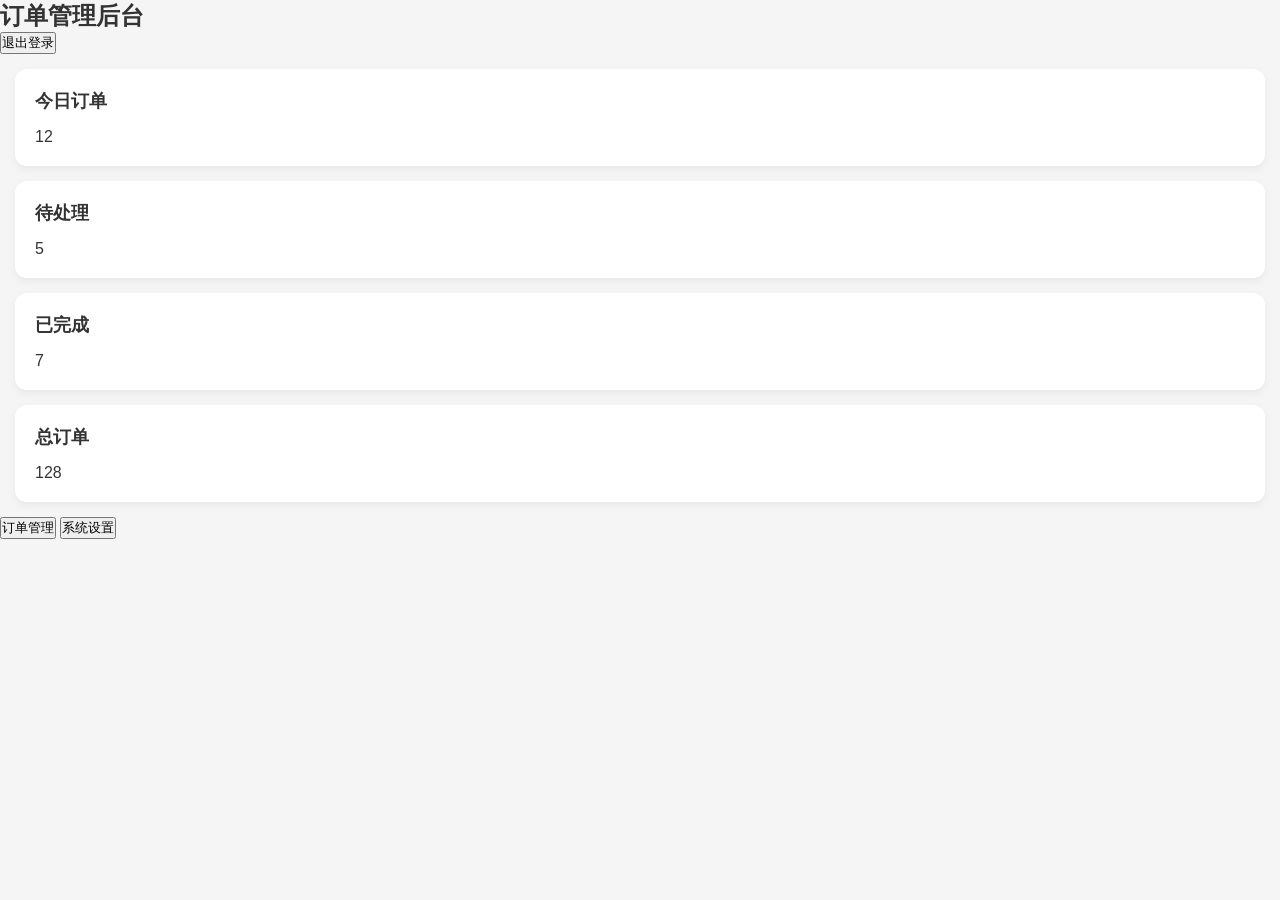
==== dashboard.html @ d57f35bc "Add dashboard.html for admin order management This file contains the HTML structure for the admin da" ====
<!DOCTYPE html>
<html lang="zh-CN">

<head>

<meta charset="UTF-8">

<meta name="viewport"
content="width=device-width,initial-scale=1">

<title>后台管理</title>

<link rel="stylesheet" href="style.css">

</head>

<body>

<div class="admin-header">

<h2>订单管理后台</h2>

<button id="logout">

退出登录

</button>

</div>

<div class="dashboard">

<div class="card">

<h3>今日订单</h3>

<p id="todayCount">0</p>

</div>

<div class="card">

<h3>待处理</h3>

<p id="pendingCount">0</p>

</div>

<div class="card">

<h3>已完成</h3>

<p id="completedCount">0</p>

</div>

<div class="card">

<h3>总订单</h3>

<p id="totalCount">0</p>

</div>

</div>

<div class="menu">

<button onclick="location.href='orders.html'">

订单管理

</button>

<button onclick="location.href='settings.html'">

系统设置

</button>

</div>

<script>

document
.getElementById("logout")
.onclick=function(){

location.href="admin.html";

}

// 演示数据
document.getElementById("todayCount").innerHTML="12";
document.getElementById("pendingCount").innerHTML="5";
document.getElementById("completedCount").innerHTML="7";
document.getElementById("totalCount").innerHTML="128";

</script>

</body>

</html>
---- style.css ----
/* ===========================
   OilCard Pro V3.0
=========================== */

*{
    margin:0;
    padding:0;
    box-sizing:border-box;
}

body{
    background:#f5f5f5;
    font-family:"Microsoft YaHei",Arial,sans-serif;
    color:#333;
}

.header{
    height:60px;
    background:#ffffff;
    display:flex;
    justify-content:space-between;
    align-items:center;
    padding:0 16px;
    box-shadow:0 2px 8px rgba(0,0,0,.08);
    position:sticky;
    top:0;
    z-index:999;
}

.logo{
    display:flex;
    align-items:center;
    gap:10px;
}

.logo img{
    width:36px;
    height:36px;
}

.logo span{
    font-size:20px;
    font-weight:bold;
}

.service{
    background:#18a058;
    color:#fff;
    padding:8px 16px;
    border-radius:20px;
    font-size:14px;
}

.banner{
    width:100%;
}

.banner img{
    width:100%;
    display:block;
}

.notice{
    margin:15px;
    background:#fff8e1;
    color:#ff6a00;
    padding:12px;
    border-radius:8px;
    font-size:14px;
}

.card{
    margin:15px;
    background:#fff;
    border-radius:12px;
    padding:20px;
    box-shadow:0 4px 10px rgba(0,0,0,.05);
}

.card h3{
    margin-bottom:15px;
    font-size:18px;
}

.card input{
    width:100%;
    height:46px;
    border:1px solid #ddd;
    border-radius:8px;
    padding:0 12px;
    font-size:16px;
    outline:none;
}

.card button{
    width:100%;
    height:46px;
    margin-top:15px;
    border:none;
    border-radius:8px;
    background:#18a058;
    color:#fff;
    font-size:16px;
    cursor:pointer;
}

.coupon{
    margin:15px;
    background:#ffffff;
    border-radius:12px;
    padding:20px;
    box-shadow:0 4px 10px rgba(0,0,0,.05);
}

.coupon .title{
    font-size:18px;
    font-weight:bold;
    margin-bottom:15px;
}

.couponCode{
    text-align:center;
    font-size:26px;
    font-weight:bold;
    letter-spacing:3px;
    color:#18a058;
    padding:20px 0;
    border:2px dashed #18a058;
    border-radius:10px;
    margin-bottom:15px;
}

.status{
    text-align:center;
    font-size:16px;
    margin-bottom:15px;
}

#couponStatus{
    color:#ff9800;
    font-weight:bold;
}

#submitStaff{
    width:100%;
    height:46px;
    border:none;
    border-radius:8px;
    background:#ff9800;
    color:#fff;
    font-size:16px;
    cursor:pointer;
}

.recharge{
    margin-top:20px;
}

.moneyList{
    display:grid;
    grid-template-columns:repeat(2,1fr);
    gap:12px;
    margin-top:15px;
}

.money{
    height:50px;
    border:1px solid #18a058;
    border-radius:8px;
    background:#fff;
    color:#18a058;
    font-size:18px;
    font-weight:bold;
    cursor:pointer;
    transition:.3s;
}

.money.active{
    background:#18a058;
    color:#fff;
}

.payBtn{
    width:100%;
    height:50px;
    margin-top:20px;
    border:none;
    border-radius:8px;
    background:#e53935;
    color:#fff;
    font-size:18px;
    font-weight:bold;
    cursor:pointer;
}

footer{
    margin:30px 15px;
    text-align:center;
    color:#999;
    font-size:14px;
    padding-bottom:30px;
}
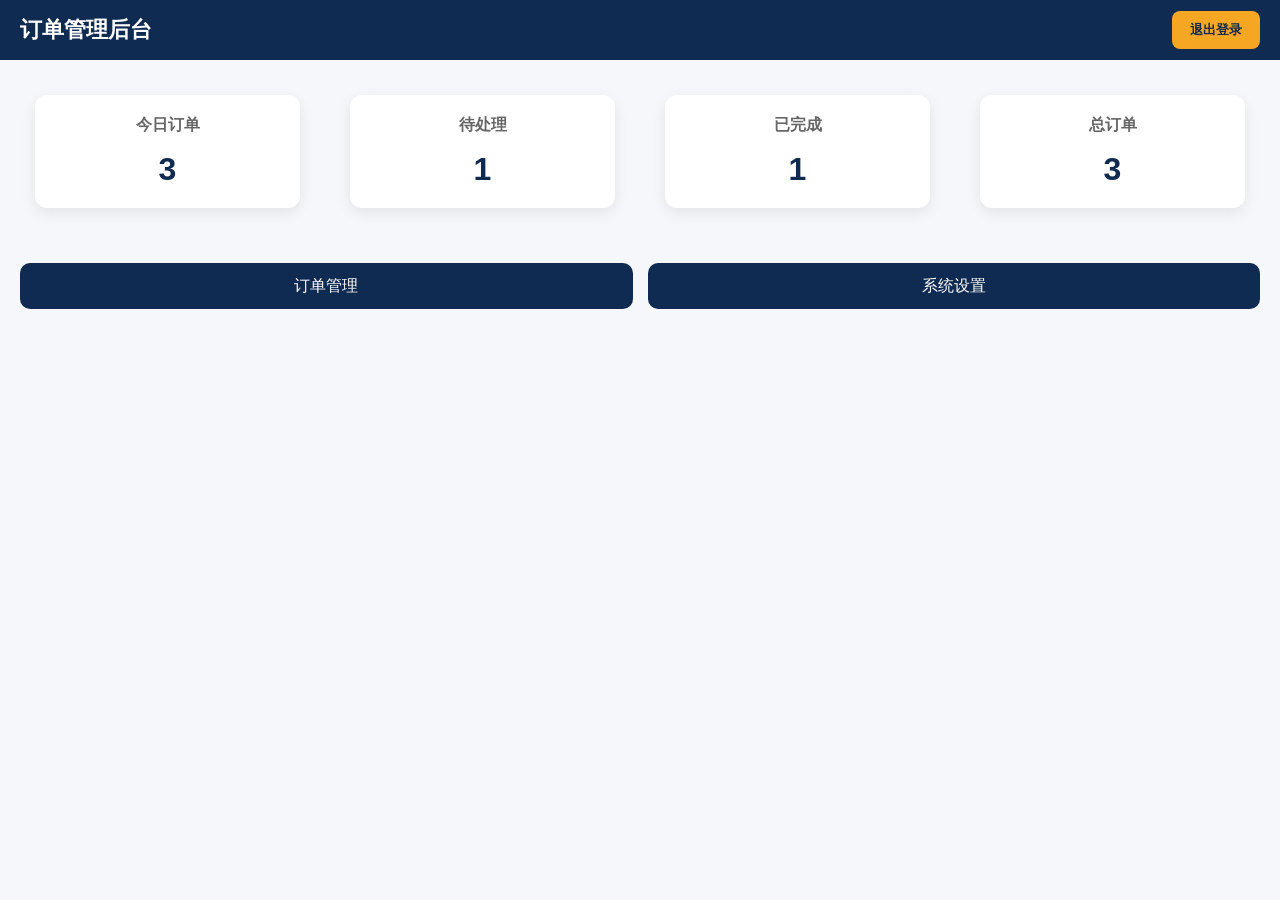
==== commit 84c02b0c: "Update dashboard.html" ====
--- a/dashboard.html
+++ b/dashboard.html
@@ -10,7 +10,8 @@
 
 <title>后台管理</title>
 
-<link rel="stylesheet" href="style.css">
+<link rel="stylesheet" href="css/style.css">
+<link rel="stylesheet" href="css/admin.css">
 
 </head>
 
@@ -96,7 +97,8 @@
 document.getElementById("completedCount").innerHTML="7";
 document.getElementById("totalCount").innerHTML="128";
 
-</script>
+<script src="js/api.js"></script>
+<script src="js/admin.js"></script>
 
 </body>
 
--- a/css/style.css
+++ b/css/style.css
@@ -0,0 +1,202 @@
+/* ===========================
+   OilCard Pro V3.0
+=========================== */
+
+*{
+    margin:0;
+    padding:0;
+    box-sizing:border-box;
+}
+
+body{
+    background:#f5f5f5;
+    font-family:"Microsoft YaHei",Arial,sans-serif;
+    color:#333;
+}
+
+.header{
+    height:60px;
+    background:#ffffff;
+    display:flex;
+    justify-content:space-between;
+    align-items:center;
+    padding:0 16px;
+    box-shadow:0 2px 8px rgba(0,0,0,.08);
+    position:sticky;
+    top:0;
+    z-index:999;
+}
+
+.logo{
+    display:flex;
+    align-items:center;
+    gap:10px;
+}
+
+.logo img{
+    width:36px;
+    height:36px;
+}
+
+.logo span{
+    font-size:20px;
+    font-weight:bold;
+}
+
+.service{
+    background:#18a058;
+    color:#fff;
+    padding:8px 16px;
+    border-radius:20px;
+    font-size:14px;
+}
+
+.banner{
+    width:100%;
+}
+
+.banner img{
+    width:100%;
+    display:block;
+}
+
+.notice{
+    margin:15px;
+    background:#fff8e1;
+    color:#ff6a00;
+    padding:12px;
+    border-radius:8px;
+    font-size:14px;
+}
+
+.card{
+    margin:15px;
+    background:#fff;
+    border-radius:12px;
+    padding:20px;
+    box-shadow:0 4px 10px rgba(0,0,0,.05);
+}
+
+.card h3{
+    margin-bottom:15px;
+    font-size:18px;
+}
+
+.card input{
+    width:100%;
+    height:46px;
+    border:1px solid #ddd;
+    border-radius:8px;
+    padding:0 12px;
+    font-size:16px;
+    outline:none;
+}
+
+.card button{
+    width:100%;
+    height:46px;
+    margin-top:15px;
+    border:none;
+    border-radius:8px;
+    background:#18a058;
+    color:#fff;
+    font-size:16px;
+    cursor:pointer;
+}
+
+.coupon{
+    margin:15px;
+    background:#ffffff;
+    border-radius:12px;
+    padding:20px;
+    box-shadow:0 4px 10px rgba(0,0,0,.05);
+}
+
+.coupon .title{
+    font-size:18px;
+    font-weight:bold;
+    margin-bottom:15px;
+}
+
+.couponCode{
+    text-align:center;
+    font-size:26px;
+    font-weight:bold;
+    letter-spacing:3px;
+    color:#18a058;
+    padding:20px 0;
+    border:2px dashed #18a058;
+    border-radius:10px;
+    margin-bottom:15px;
+}
+
+.status{
+    text-align:center;
+    font-size:16px;
+    margin-bottom:15px;
+}
+
+#couponStatus{
+    color:#ff9800;
+    font-weight:bold;
+}
+
+#submitStaff{
+    width:100%;
+    height:46px;
+    border:none;
+    border-radius:8px;
+    background:#ff9800;
+    color:#fff;
+    font-size:16px;
+    cursor:pointer;
+}
+
+.recharge{
+    margin-top:20px;
+}
+
+.moneyList{
+    display:grid;
+    grid-template-columns:repeat(2,1fr);
+    gap:12px;
+    margin-top:15px;
+}
+
+.money{
+    height:50px;
+    border:1px solid #18a058;
+    border-radius:8px;
+    background:#fff;
+    color:#18a058;
+    font-size:18px;
+    font-weight:bold;
+    cursor:pointer;
+    transition:.3s;
+}
+
+.money.active{
+    background:#18a058;
+    color:#fff;
+}
+
+.payBtn{
+    width:100%;
+    height:50px;
+    margin-top:20px;
+    border:none;
+    border-radius:8px;
+    background:#e53935;
+    color:#fff;
+    font-size:18px;
+    font-weight:bold;
+    cursor:pointer;
+}
+
+footer{
+    margin:30px 15px;
+    text-align:center;
+    color:#999;
+    font-size:14px;
+    padding-bottom:30px;
+}
--- a/css/admin.css
+++ b/css/admin.css
@@ -0,0 +1,253 @@
+/* ===========================
+   OilCard Pro 后台样式
+=========================== */
+
+*{
+    margin:0;
+    padding:0;
+    box-sizing:border-box;
+    font-family:"Microsoft YaHei",Arial,sans-serif;
+}
+
+body{
+    background:#f5f7fb;
+    color:#333;
+}
+
+.admin-header{
+    height:60px;
+    background:#102b52;
+    color:#fff;
+    display:flex;
+    justify-content:space-between;
+    align-items:center;
+    padding:0 20px;
+    position:sticky;
+    top:0;
+    z-index:999;
+}
+
+.admin-header h2{
+    font-size:22px;
+}
+
+.admin-header button{
+    height:38px;
+    padding:0 18px;
+    border:none;
+    border-radius:8px;
+    background:#f5a623;
+    color:#102b52;
+    cursor:pointer;
+    font-weight:bold;
+}
+
+.dashboard{
+    display:grid;
+    grid-template-columns:repeat(auto-fit,minmax(220px,1fr));
+    gap:20px;
+    padding:20px;
+}
+
+.dashboard .card{
+    background:#fff;
+    border-radius:12px;
+    padding:20px;
+    box-shadow:0 5px 15px rgba(0,0,0,.08);
+    text-align:center;
+}
+
+.dashboard .card h3{
+    font-size:16px;
+    color:#666;
+}
+
+.dashboard .card p{
+    margin-top:15px;
+    font-size:32px;
+    color:#102b52;
+    font-weight:bold;
+}
+
+/* ===========================
+   后台菜单
+=========================== */
+
+.menu{
+    display:flex;
+    gap:15px;
+    padding:20px;
+    flex-wrap:wrap;
+}
+
+.menu button{
+    flex:1;
+    min-width:180px;
+    height:46px;
+    border:none;
+    border-radius:10px;
+    background:#102b52;
+    color:#fff;
+    font-size:16px;
+    cursor:pointer;
+    transition:.3s;
+}
+
+.menu button:hover{
+    background:#153d74;
+}
+
+/* ===========================
+   搜索区域
+=========================== */
+
+.search-box{
+    display:flex;
+    gap:12px;
+    padding:20px;
+    flex-wrap:wrap;
+}
+
+.search-box input{
+    flex:1;
+    min-width:220px;
+    height:42px;
+    padding:0 12px;
+    border:1px solid #dcdfe6;
+    border-radius:8px;
+    outline:none;
+}
+
+.search-box button{
+    height:42px;
+    padding:0 20px;
+    border:none;
+    border-radius:8px;
+    background:#1677ff;
+    color:#fff;
+    cursor:pointer;
+}
+
+/* ===========================
+   表格
+=========================== */
+
+.table-box{
+    padding:20px;
+    overflow-x:auto;
+}
+
+table{
+    width:100%;
+    border-collapse:collapse;
+    background:#fff;
+}
+
+table th{
+    background:#102b52;
+    color:#fff;
+    padding:14px;
+    text-align:center;
+}
+
+table td{
+    padding:12px;
+    text-align:center;
+    border-bottom:1px solid #eee;
+}
+
+table tr:hover{
+    background:#f8fbff;
+}
+
+/* ===========================
+   状态颜色
+=========================== */
+
+.status-pending{
+    color:#ff9800;
+    font-weight:bold;
+}
+
+.status-processing{
+    color:#1677ff;
+    font-weight:bold;
+}
+
+.status-success{
+    color:#07c160;
+    font-weight:bold;
+}
+
+.status-cancel{
+    color:#f44336;
+    font-weight:bold;
+}
+
+/* ===========================
+   操作按钮
+=========================== */
+
+.btn-view{
+    background:#1677ff;
+}
+
+.btn-edit{
+    background:#07c160;
+}
+
+.btn-delete{
+    background:#f44336;
+}
+
+.btn-view,
+.btn-edit,
+.btn-delete{
+    border:none;
+    color:#fff;
+    padding:6px 12px;
+    border-radius:6px;
+    cursor:pointer;
+    margin:2px;
+}
+
+/* ===========================
+   手机端适配
+=========================== */
+
+@media(max-width:768px){
+
+.admin-header{
+    padding:0 12px;
+}
+
+.admin-header h2{
+    font-size:18px;
+}
+
+.dashboard{
+    grid-template-columns:1fr;
+}
+
+.menu{
+    flex-direction:column;
+}
+
+.menu button{
+    width:100%;
+}
+
+.search-box{
+    flex-direction:column;
+}
+
+.search-box input,
+.search-box button{
+    width:100%;
+}
+
+table{
+    font-size:14px;
+}
+
+}
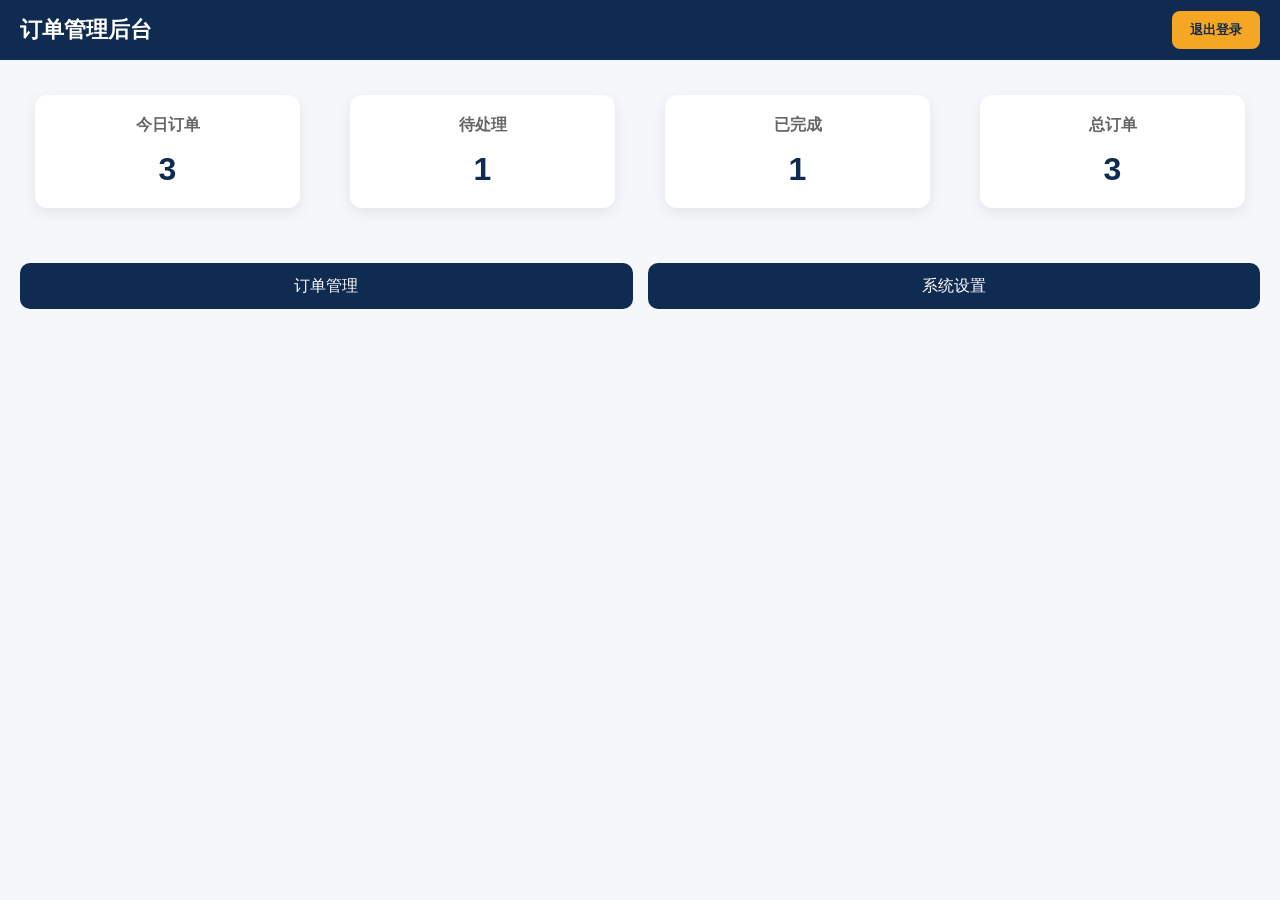
==== commit 81146c4e: "Update dashboard.html" ====
--- a/dashboard.html
+++ b/dashboard.html
@@ -83,19 +83,30 @@
 
 <script>
 
-document
-.getElementById("logout")
-.onclick=function(){
+document.getElementById("logout").onclick=function(){
+    location.href="admin.html";
+}
 
-location.href="admin.html";
+function loadDashboard(){
+
+    const orders=JSON.parse(localStorage.getItem("orders")||"[]");
+
+    document.getElementById("todayCount").innerHTML=orders.length;
+
+    document.getElementById("pendingCount").innerHTML=
+        orders.filter(o=>o.status==="待处理").length;
+
+    document.getElementById("completedCount").innerHTML=
+        orders.filter(o=>o.status==="已完成").length;
+
+    document.getElementById("totalCount").innerHTML=
+        orders.length;
 
 }
 
-// 演示数据
-document.getElementById("todayCount").innerHTML="12";
-document.getElementById("pendingCount").innerHTML="5";
-document.getElementById("completedCount").innerHTML="7";
-document.getElementById("totalCount").innerHTML="128";
+window.onload=loadDashboard;
+
+</script>
 
 <script src="js/api.js"></script>
 <script src="js/admin.js"></script>
